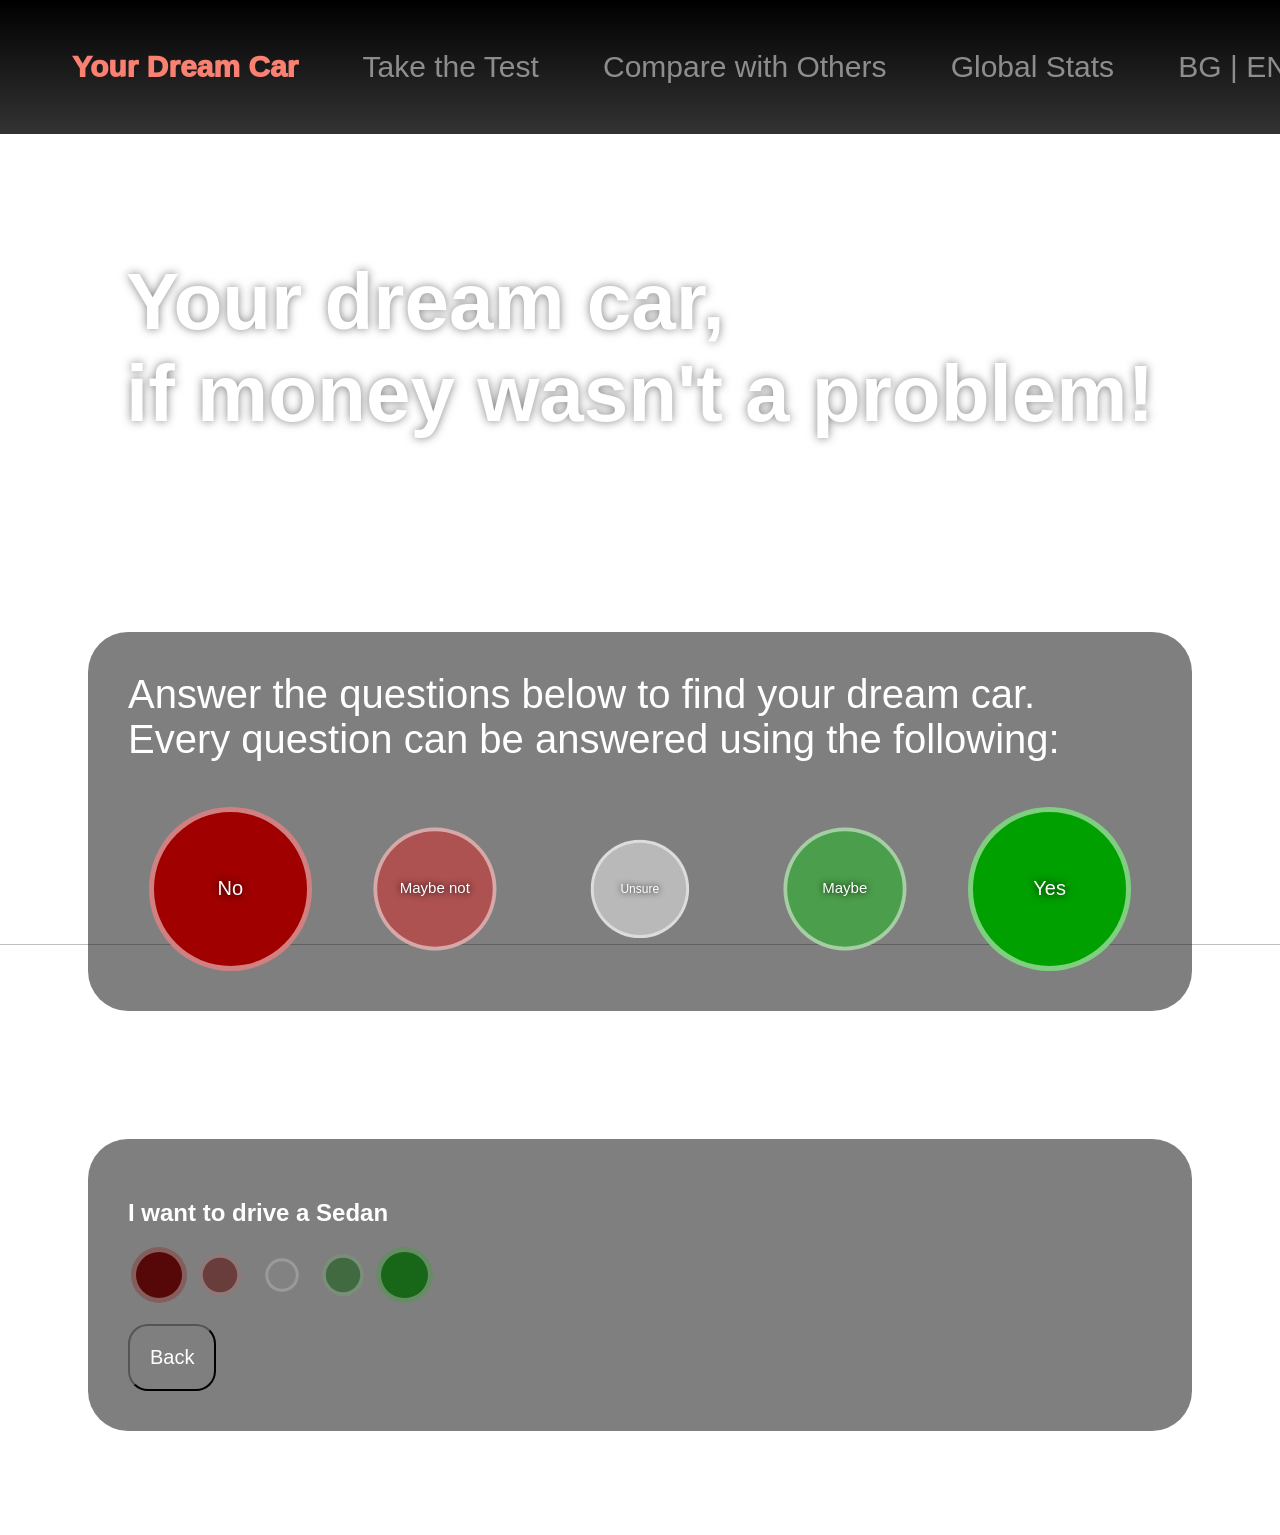
==== index.html @ 67d75349 "Minor Refactoring" ====
<!doctype html>
<html lang="en">
	<head>
		<meta charset="UTF-8" />
		<meta name="viewport" content="width=device-width, initial-scale=1.0" />
		<title>Dream Car Search Engine</title>
		<link rel="stylesheet" href="./style.css" />
	</head>
	<body>
		<img
			class="bg-image"
			src="https://external-content.duckduckgo.com/iu/?u=https://images.wallpapersden.com/image/download/4k-empty-road-new_bGdlaGiUmZqaraWkpJRobWllrWdma2U.jpg"
		/>
		<nav>
			<ul>
				<li class="title">Your Dream Car</li>
				<li>Take the Test</li>
				<li>Compare with Others</li>
				<li>Global Stats</li>
				<li>
					<a>BG</a>
					|
					<a>EN</a>
				</li>
			</ul>
		</nav>
		<main>
			<h1 class="slogan">
				Your dream car,<br />if money wasn't a problem!
			</h1>

			<div id="desc">
				Answer the questions below to find your dream car.
				<br />
				Every question can be answered using the following:

				<br />
				<br />

				<div style="display: flex; justify-content: space-around">
					<span class="circle darkred">No</span>
					<span class="circle red">Maybe not</span>
					<span class="circle gray">Unsure</span>
					<span class="circle green">Maybe</span>
					<span class="circle darkgreen">Yes</span>
				</div>
			</div>

			<article>
				<div class="questions"></div>
			</article>

			<article id="extra">
				<h1>A few more questions</h1>

				<div class="form">
					<label for="age">What's your age?</label
					><input
						name="age"
						type="number"
						min="0"
						max="123"
						required
						value="18"
					/>

					<label for="gender">What's your gender?</label>
					<select name="gender" required>
						<option>Male</option>
						<option>Female</option>
						<option>Other / prefer not to say</option>
					</select>
				</div>

				<br /><br />
				<button id="submit">Submit</button>
			</article>

			<article id="thank-you">
				<h1>Thank you for your time!</h1>
				<h2>Your code:</h2>
				<br />
				<h1 style="font-size: 80px" id="code"></h1>
			</article>
		</main>

		<script src="./script.js" type="module" defer></script>
		<script>
			document.addEventListener('scroll', () => {
				let max = this.visualViewport.width / 100;
				let t = Math.max(0, Math.min(1, this.scrollY / 1000));

				let currBlur = t * max;
				document.querySelector('.bg-image').style.filter =
					`blur(${currBlur.toFixed(0)}px)`;
			});
		</script>
	</body>
</html>
---- style.css ----
:root {
	--bg: rgba(255, 255, 255, 0.5);
	--fg: black;
	--bg-black: rgba(0, 0, 0, 0.85);
}

* {
	font-family: Arial, Helvetica, sans-serif;
}

.title {
	color: salmon;
	font-weight: 1000;
}

.bg-image {
	position: fixed;
	width: 105vw;
	height: 105vh;
	top: 0;
	left: -2vw;

	z-index: -10;
}

body {
	padding: 0px;
	margin: unset;
	width: 100%;
	overflow-x: hidden;
}

nav {
	width: 100%;
	position: fixed;
	z-index: 100;
	margin: unset;

	color: var(--bg);
	padding-top: 20px;
	padding-bottom: 20px;

	font-size: 30px;

	background: linear-gradient(black 0%, rgba(0, 0, 0, 0.8));
}

.slogan {
	font-size: 80px;
	margin-top: 20%;
	margin-bottom: 15%;
	color: white;

	text-shadow: rgba(0, 0, 0, 0.5) 0px 0px 10px;
}

#desc {
	font-size: 40px;
	color: white;

	margin-bottom: 10%;

	background-color: rgba(0, 0, 0, 0.5);
	width: 80%;
	max-width: 1400px;
	padding: 40px;
	border-radius: 40px;
}

ul {
	display: flex;
	width: 100%;
	justify-content: space-around;
}

nav ul li {
	list-style: none;
}

main {
	color: var(--fg);

	display: flex;
	flex-direction: column;
	align-items: center;
	justify-content: center;

	padding-bottom: 40px;
}

article {
	color: white;
	background-color: rgba(0, 0, 0, 0.5);

	width: 80%;
	max-width: 1400px;

	padding: 40px;
	border-radius: 40px;

	margin-bottom: 5%;
}

.dimmed {
	display: flex;
	justify-content: center;
	align-items: center;
	font-size: 20px;
	width: 15%;
	aspect-ratio: 1;
	background-color: transparent;
	border-radius: 50%;
	filter: saturate(70%) brightness(70%);
	/* opacity: 50%; */

	transition: all 0.2s;
}

.circle {
	display: flex;
	justify-content: center;
	align-items: center;
	font-size: 20px;
	text-shadow: black 0px 0px 10px;
	width: 15%;
	aspect-ratio: 1;
	background-color: transparent;
	border: 5px solid rgba(255, 255, 255, 0.5);
	/* border: 5px solid transparent; */
	border-radius: 50%;
	transition: all 0.2s;
}

.pressed {
	/* border: 2px solid white; */
	filter: saturate(100%) brightness(130%);
	border: 5px double white;
	opacity: 100%;
	transform: scale(1) !important;
	/* box-shadow: inset black 0px 0px 50px 0px; */
}

.circle:hover {
	filter: saturate(80%) brightness(80%);
	transition: all 0.2s;
}

.options {
	display: flex;
	justify-content: space-around;

	margin-top: 2%;
	margin-bottom: 2%;

	width: 30%;
}

.darkgreen {
	background-color: rgb(0, 160, 0);
}

.green {
	background-color: rgb(75, 158, 75);
	transform: scale(0.75);
}

.red {
	background-color: rgb(174, 81, 81);
	transform: scale(0.75);
}

.darkred {
	background-color: rgb(161, 0, 0);
}

.gray {
	background-color: rgb(185, 185, 185);
	transform: scale(0.6);
}

.form {
	width: 50%;
	display: grid;
	grid-template-columns: auto auto;

	font-size: 20px;
}

input,
select {
	font-size: 20px;

	padding: 20px;
	border-radius: 20px;
	margin-top: 10px;
	margin-bottom: 10px;

	background-color: var(--bg-dark);
	color: white;
}

label {
	display: flex;
	align-items: center;
}

/* .questions {
	columns: 2;
} */

#priorities {
	margin-top: 60%;
}

button {
	padding: 20px;
	background-color: var(--bg-dark);
	color: white;
	font-size: 20px;
	border-radius: 20px;
}
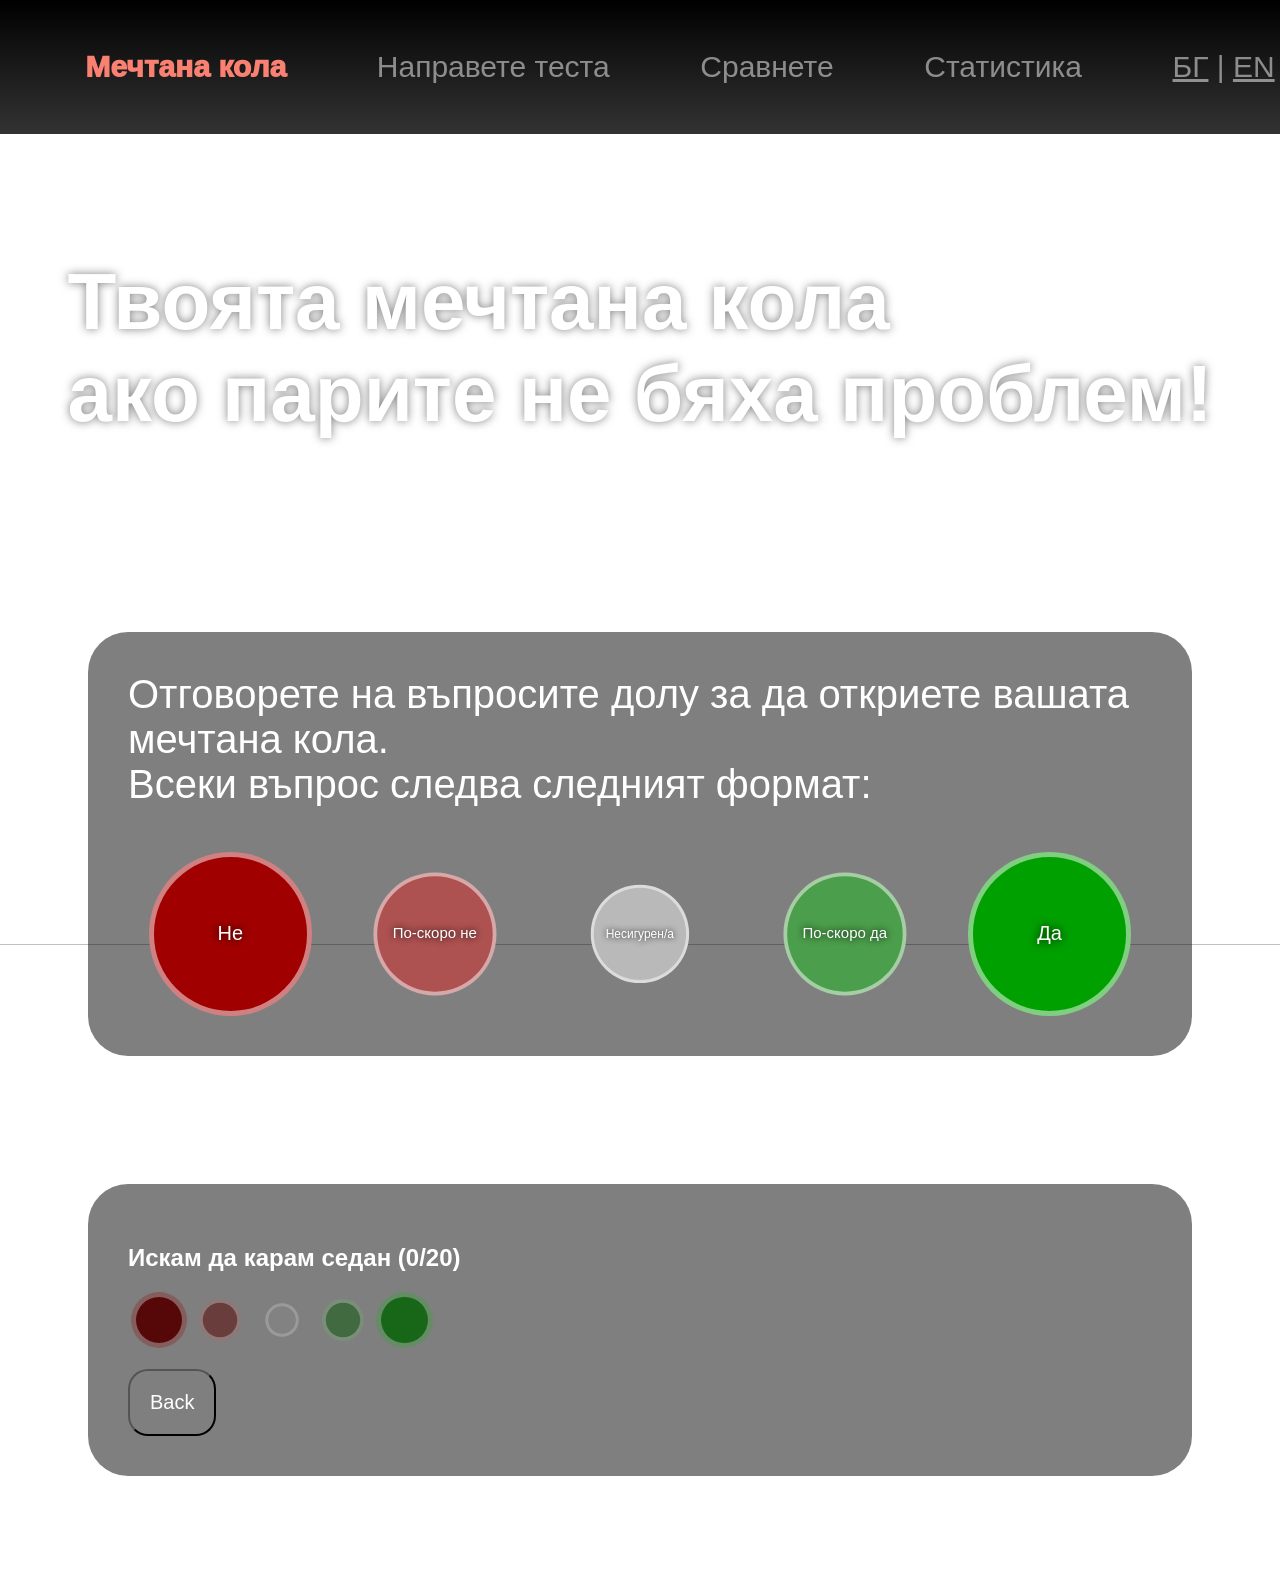
==== commit c05fafa6: "Localization" ====
--- a/index.html
+++ b/index.html
@@ -13,36 +13,40 @@
 		/>
 		<nav>
 			<ul>
-				<li class="title">Your Dream Car</li>
-				<li>Take the Test</li>
-				<li>Compare with Others</li>
-				<li>Global Stats</li>
+				<li class="title" id="title">Your Dream Car</li>
+				<li id="take-the-test">Take the Test</li>
+				<li id="compare">Compare with Others</li>
+				<li id="global-stats">Global Stats</li>
 				<li>
-					<a>BG</a>
+					<a id="bg-button">BG</a>
 					|
-					<a>EN</a>
+					<a id="en-button">EN</a>
 				</li>
 			</ul>
 		</nav>
 		<main>
-			<h1 class="slogan">
+			<h1 class="slogan" id="slogan">
 				Your dream car,<br />if money wasn't a problem!
 			</h1>
 
 			<div id="desc">
-				Answer the questions below to find your dream car.
-				<br />
-				Every question can be answered using the following:
+				<span id="desc-text">
+					Answer the questions below to find your dream car.
+					<br />
+					Every question can be answered using the following:
+				</span>
 
 				<br />
 				<br />
 
 				<div style="display: flex; justify-content: space-around">
-					<span class="circle darkred">No</span>
-					<span class="circle red">Maybe not</span>
-					<span class="circle gray">Unsure</span>
-					<span class="circle green">Maybe</span>
-					<span class="circle darkgreen">Yes</span>
+					<span class="circle darkred" id="no-circle">No</span>
+					<span class="circle red" id="maybe-not-circle"
+						>Maybe not</span
+					>
+					<span class="circle gray" id="unsure-circle">Unsure</span>
+					<span class="circle green" id="maybe-circle">Maybe</span>
+					<span class="circle darkgreen" id="yes-circle">Yes</span>
 				</div>
 			</div>
 
@@ -51,10 +55,10 @@
 			</article>
 
 			<article id="extra">
-				<h1>A few more questions</h1>
+				<h1 id="a-few-more-questions">A few more questions</h1>
 
 				<div class="form">
-					<label for="age">What's your age?</label
+					<label for="age" id="age">What's your age?</label
 					><input
 						name="age"
 						type="number"
@@ -64,7 +68,7 @@
 						value="18"
 					/>
 
-					<label for="gender">What's your gender?</label>
+					<label for="gender" id="gender">What's your gender?</label>
 					<select name="gender" required>
 						<option>Male</option>
 						<option>Female</option>
@@ -77,8 +81,8 @@
 			</article>
 
 			<article id="thank-you">
-				<h1>Thank you for your time!</h1>
-				<h2>Your code:</h2>
+				<h1 id="thank-you-text">Thank you for your time!</h1>
+				<h2 id="your-code">Your code:</h2>
 				<br />
 				<h1 style="font-size: 80px" id="code"></h1>
 			</article>
--- a/style.css
+++ b/style.css
@@ -75,6 +75,13 @@
 
 nav ul li {
 	list-style: none;
+	cursor: pointer;
+}
+
+nav ul li:hover {
+	color: orange;
+	text-decoration: underline;
+	transition: all 0.2s;
 }
 
 main {
@@ -219,3 +226,17 @@
 	font-size: 20px;
 	border-radius: 20px;
 }
+
+#bg-button {
+	text-decoration: underline;
+	cursor: pointer;
+}
+
+#en-button {
+	text-decoration: underline;
+	cursor: pointer;
+}
+
+.salmon {
+	color: salmon;
+}
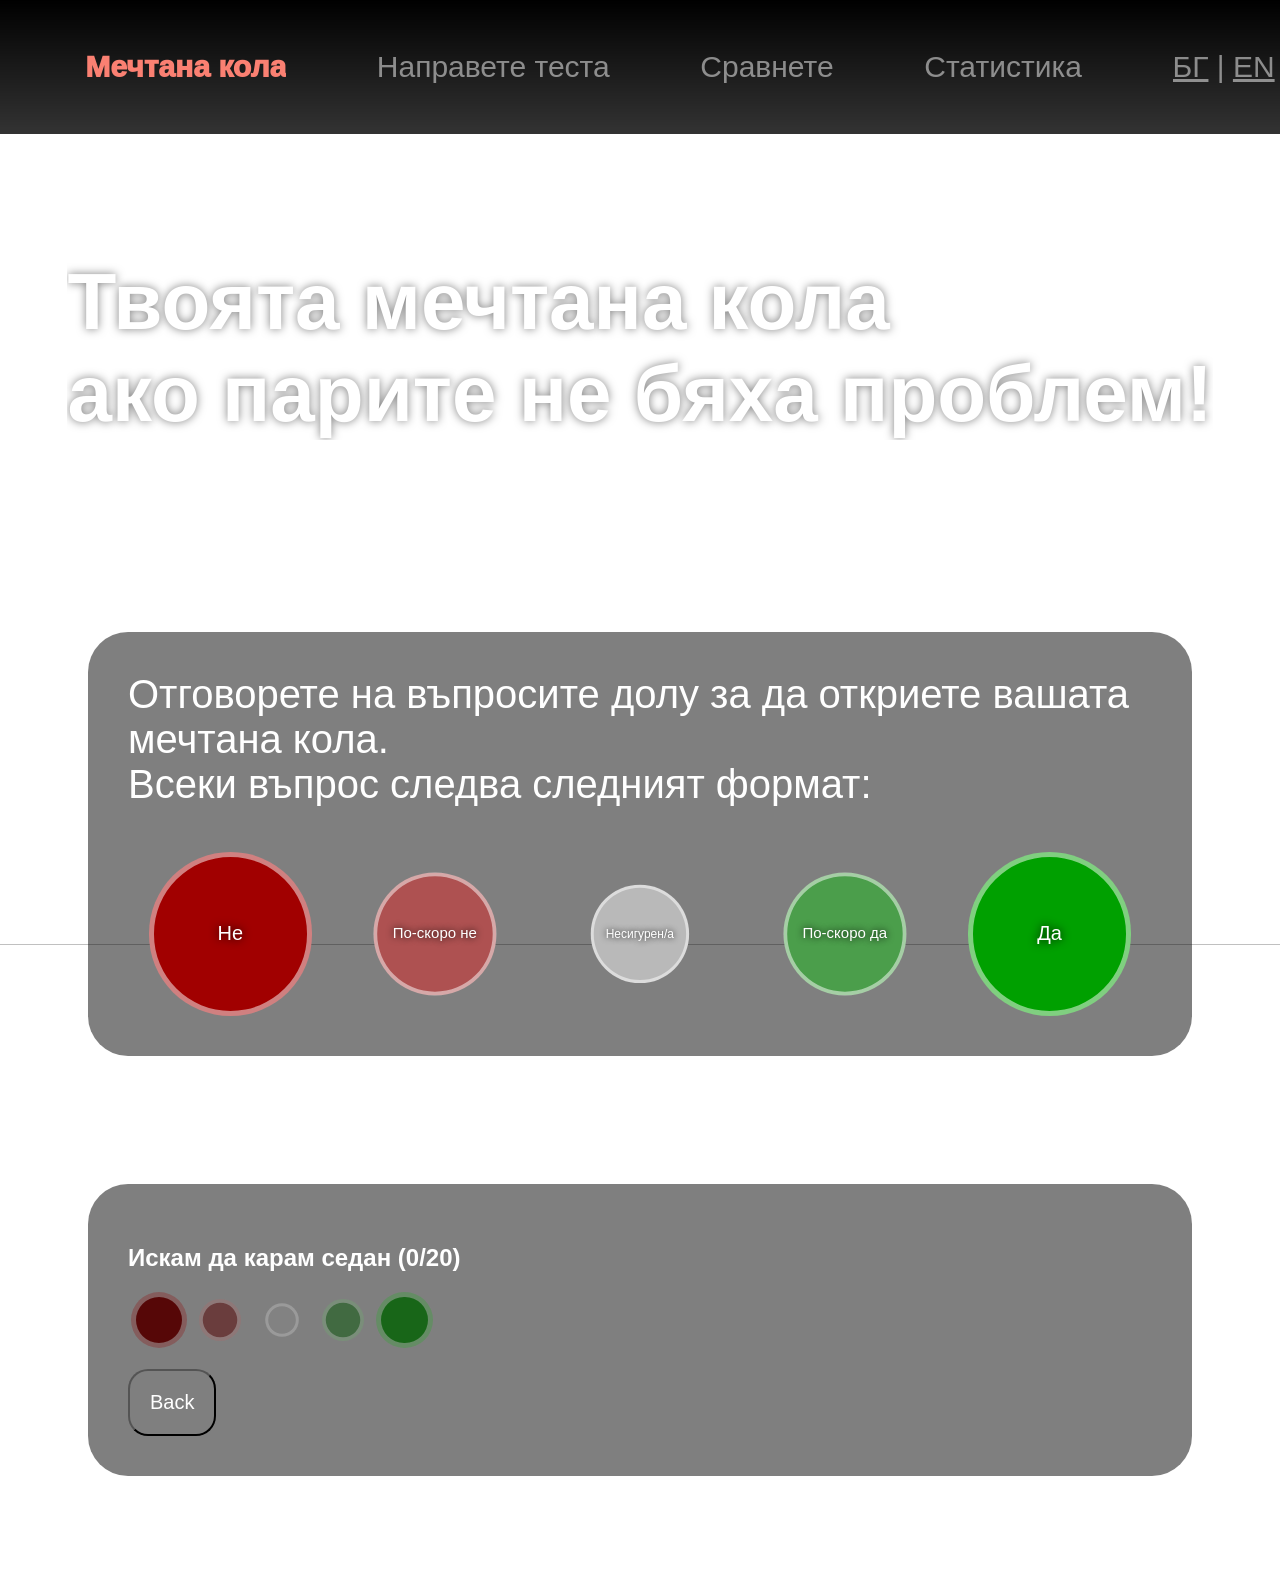
==== commit cbe4b370: "Mobile UI" ====
--- a/index.html
+++ b/index.html
@@ -84,17 +84,46 @@
 				<h1 id="thank-you-text">Thank you for your time!</h1>
 				<h2 id="your-code">Your code:</h2>
 				<br />
-				<h1 style="font-size: 80px" id="code"></h1>
+				<h1 id="code"></h1>
 			</article>
 		</main>
 
 		<script src="./script.js" type="module" defer></script>
 		<script>
+			let deviceMultiplier = this.visualViewport.width < 900 ? 2 : 1;
+
+			if (deviceMultiplier == 2) {
+				const nav = document.querySelector('nav');
+
+				nav.style.overflow = 'hidden';
+				nav.style.height = '50px';
+				nav.style.zIndex = 100;
+
+				let collapsed = true;
+
+				document
+					.querySelector('#title')
+					.addEventListener('click', () => {
+						collapsed = !collapsed;
+
+						if (!collapsed) {
+							nav.style.overflow = 'unset';
+							nav.style.height = 'unset';
+						} else {
+							nav.style.overflow = 'hidden';
+							nav.style.height = '50px';
+						}
+					});
+			}
+
 			document.addEventListener('scroll', () => {
 				let max = this.visualViewport.width / 100;
-				let t = Math.max(0, Math.min(1, this.scrollY / 1000));
+				let t = Math.max(
+					0,
+					Math.min(1, (this.scrollY / 1000) * deviceMultiplier),
+				);
 
-				let currBlur = t * max;
+				let currBlur = t * max * deviceMultiplier;
 				document.querySelector('.bg-image').style.filter =
 					`blur(${currBlur.toFixed(0)}px)`;
 			});
--- a/style.css
+++ b/style.css
@@ -6,6 +6,7 @@
 
 * {
 	font-family: Arial, Helvetica, sans-serif;
+	overflow-x: hidden;
 }
 
 .title {
@@ -240,3 +241,61 @@
 .salmon {
 	color: salmon;
 }
+
+#code {
+	font-size: 80px;
+}
+
+@media screen and (max-width: 800px) {
+	nav {
+		flex-direction: column;
+		background-color: black;
+		position: relative;
+	}
+
+	.bg-image {
+		object-fit: cover;
+		height: 110vh;
+	}
+
+	.form {
+		grid-template-columns: auto;
+		width: 100%;
+	}
+
+	#desc div {
+		width: 100%;
+		align-items: center;
+	}
+
+	#desc div .circle {
+		/* width: 30%; */
+		width: unset;
+		height: 50%;
+		aspect-ratio: 1;
+		padding: 20px;
+		margin: unset;
+		font-size: 15px;
+	}
+
+	.options {
+		width: 100%;
+	}
+
+	ul {
+		flex-direction: column;
+	}
+
+	.slogan {
+		font-size: 30px;
+		padding: 40px;
+	}
+
+	#desc-text {
+		font-size: 16px;
+	}
+
+	#code {
+		font-size: 40px;
+	}
+}
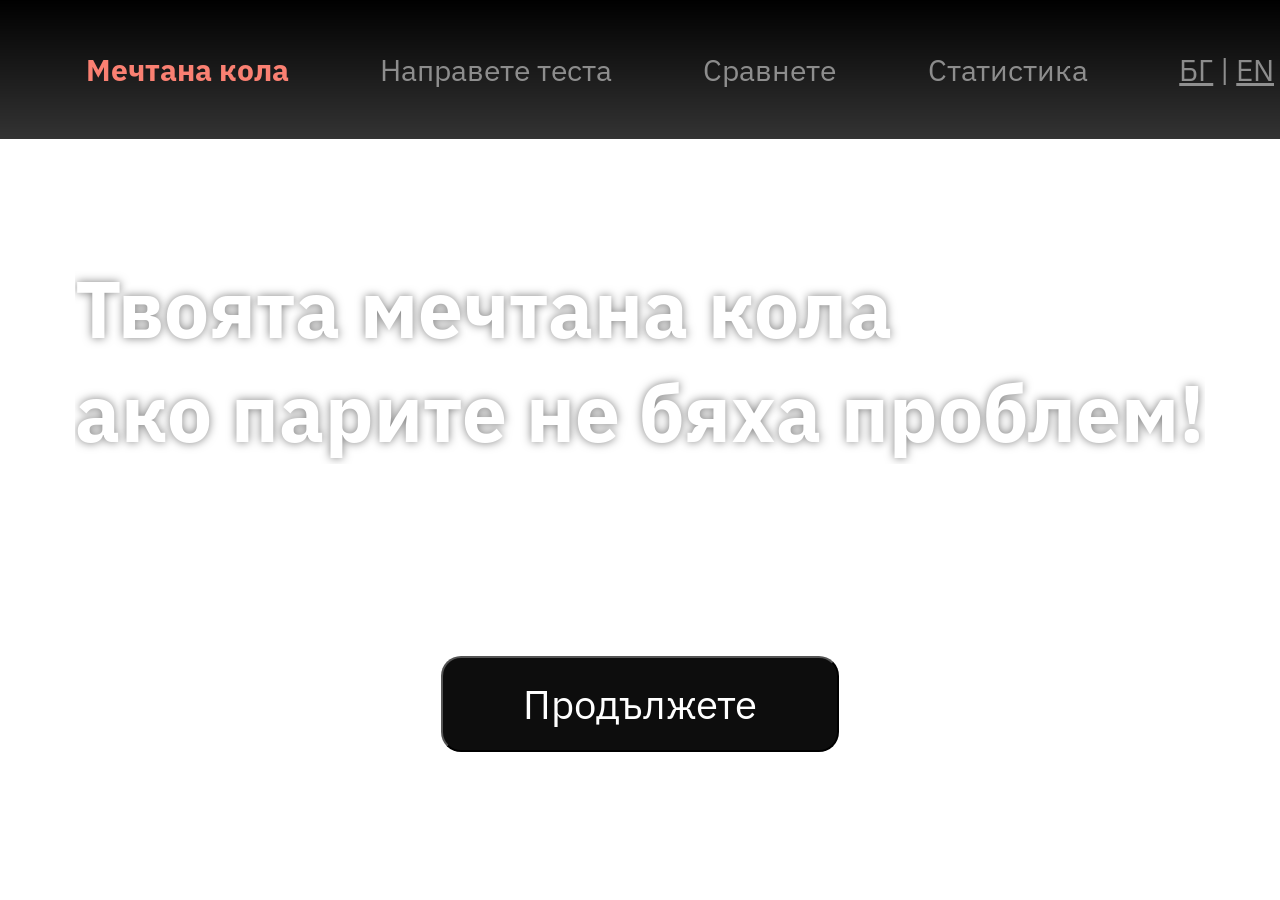
==== commit 6cb9bb8d: "QOL Changes and UX Improvements" ====
--- a/index.html
+++ b/index.html
@@ -13,9 +13,17 @@
 		/>
 		<nav>
 			<ul>
-				<li class="title" id="title">Your Dream Car</li>
-				<li id="take-the-test">Take the Test</li>
-				<li id="compare">Compare with Others</li>
+				<li class="title">
+					<a href="./index.html" id="title">Your Dream Car</a>
+				</li>
+				<li>
+					<a href="./test.html" id="take-the-test">Take the Test</a>
+				</li>
+				<li>
+					<a href="./compare.html" id="compare"
+						>Compare with Others</a
+					>
+				</li>
 				<li id="global-stats">Global Stats</li>
 				<li>
 					<a id="bg-button">BG</a>
@@ -28,67 +36,20 @@
 			<h1 class="slogan" id="slogan">
 				Your dream car,<br />if money wasn't a problem!
 			</h1>
-
-			<div id="desc">
-				<span id="desc-text">
-					Answer the questions below to find your dream car.
-					<br />
-					Every question can be answered using the following:
-				</span>
-
-				<br />
-				<br />
-
-				<div style="display: flex; justify-content: space-around">
-					<span class="circle darkred" id="no-circle">No</span>
-					<span class="circle red" id="maybe-not-circle"
-						>Maybe not</span
-					>
-					<span class="circle gray" id="unsure-circle">Unsure</span>
-					<span class="circle green" id="maybe-circle">Maybe</span>
-					<span class="circle darkgreen" id="yes-circle">Yes</span>
-				</div>
-			</div>
-
-			<article>
-				<div class="questions"></div>
-			</article>
-
-			<article id="extra">
-				<h1 id="a-few-more-questions">A few more questions</h1>
-
-				<div class="form">
-					<label for="age" id="age">What's your age?</label
-					><input
-						name="age"
-						type="number"
-						min="0"
-						max="123"
-						required
-						value="18"
-					/>
-
-					<label for="gender" id="gender">What's your gender?</label>
-					<select name="gender" required>
-						<option>Male</option>
-						<option>Female</option>
-						<option>Other / prefer not to say</option>
-					</select>
-				</div>
-
-				<br /><br />
-				<button id="submit">Submit</button>
-			</article>
-
-			<article id="thank-you">
-				<h1 id="thank-you-text">Thank you for your time!</h1>
-				<h2 id="your-code">Your code:</h2>
-				<br />
-				<h1 id="code"></h1>
-			</article>
+			<button
+				style="
+					font-size: 40px;
+					background-color: rgba(0, 0, 0, 0.95);
+					padding-left: 80px;
+					padding-right: 80px;
+				"
+				id="continue"
+				onclick="document.location.href = '/test.html'"
+			>
+				Continue to the Test
+			</button>
 		</main>
 
-		<script src="./script.js" type="module" defer></script>
 		<script>
 			let deviceMultiplier = this.visualViewport.width < 900 ? 2 : 1;
 
@@ -115,18 +76,10 @@
 						}
 					});
 			}
-
-			document.addEventListener('scroll', () => {
-				let max = this.visualViewport.width / 100;
-				let t = Math.max(
-					0,
-					Math.min(1, (this.scrollY / 1000) * deviceMultiplier),
-				);
-
-				let currBlur = t * max * deviceMultiplier;
-				document.querySelector('.bg-image').style.filter =
-					`blur(${currBlur.toFixed(0)}px)`;
-			});
+		</script>
+		<script type="module">
+			import { useLocalization } from './localization.js';
+			useLocalization();
 		</script>
 	</body>
 </html>
--- a/style.css
+++ b/style.css
@@ -1,3 +1,5 @@
+@import url('https://fonts.googleapis.com/css2?family=IBM+Plex+Sans:ital,wght@0,100..700;1,100..700&display=swap');
+
 :root {
 	--bg: rgba(255, 255, 255, 0.5);
 	--fg: black;
@@ -5,7 +7,8 @@
 }
 
 * {
-	font-family: Arial, Helvetica, sans-serif;
+	font-family: 'IBM Plex Sans', sans-serif;
+	/* font-family: Arial, Helvetica, sans-serif; */
 	overflow-x: hidden;
 }
 
@@ -22,6 +25,10 @@
 	left: -2vw;
 
 	z-index: -10;
+}
+
+h2 {
+	font-size: 35px;
 }
 
 body {
@@ -160,7 +167,7 @@
 	margin-top: 2%;
 	margin-bottom: 2%;
 
-	width: 30%;
+	width: 70%;
 }
 
 .darkgreen {
@@ -244,6 +251,43 @@
 
 #code {
 	font-size: 80px;
+}
+
+#similarity {
+	font-size: 80px;
+}
+
+a {
+	color: unset;
+	text-decoration: none;
+}
+
+.car-preview {
+	display: flex;
+	justify-content: space-between;
+
+	padding: unset;
+}
+
+.car-preview div img {
+	width: 100%;
+	height: 100%;
+	object-fit: cover;
+	border-radius: 20px;
+}
+
+.car-desc {
+	padding: 40px;
+	padding-left: 80px;
+}
+
+.car-desc h2 {
+	font-weight: 100;
+}
+
+.car-desc h1 {
+	font-size: 40px;
+	font-weight: 900;
 }
 
 @media screen and (max-width: 800px) {
@@ -298,4 +342,8 @@
 	#code {
 		font-size: 40px;
 	}
-}
+
+	#similarity {
+		font-size: 40px;
+	}
+}
